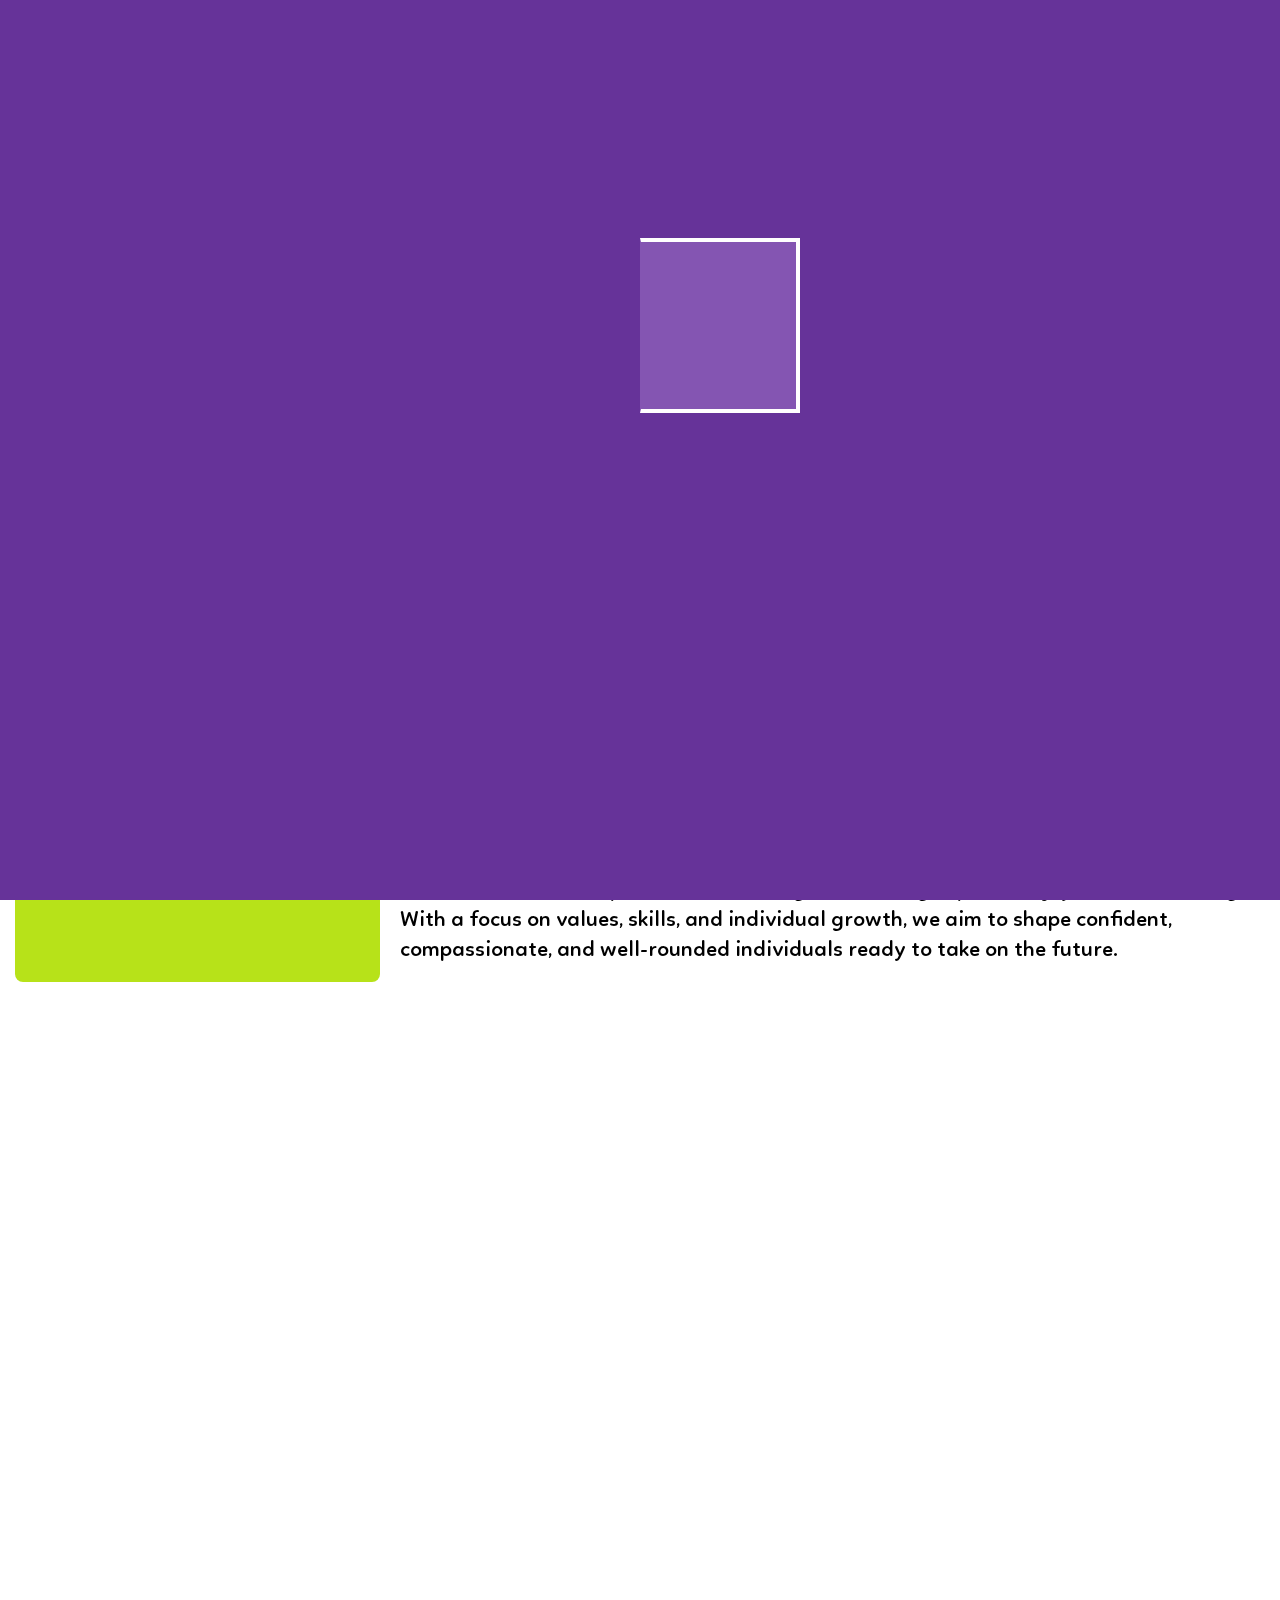
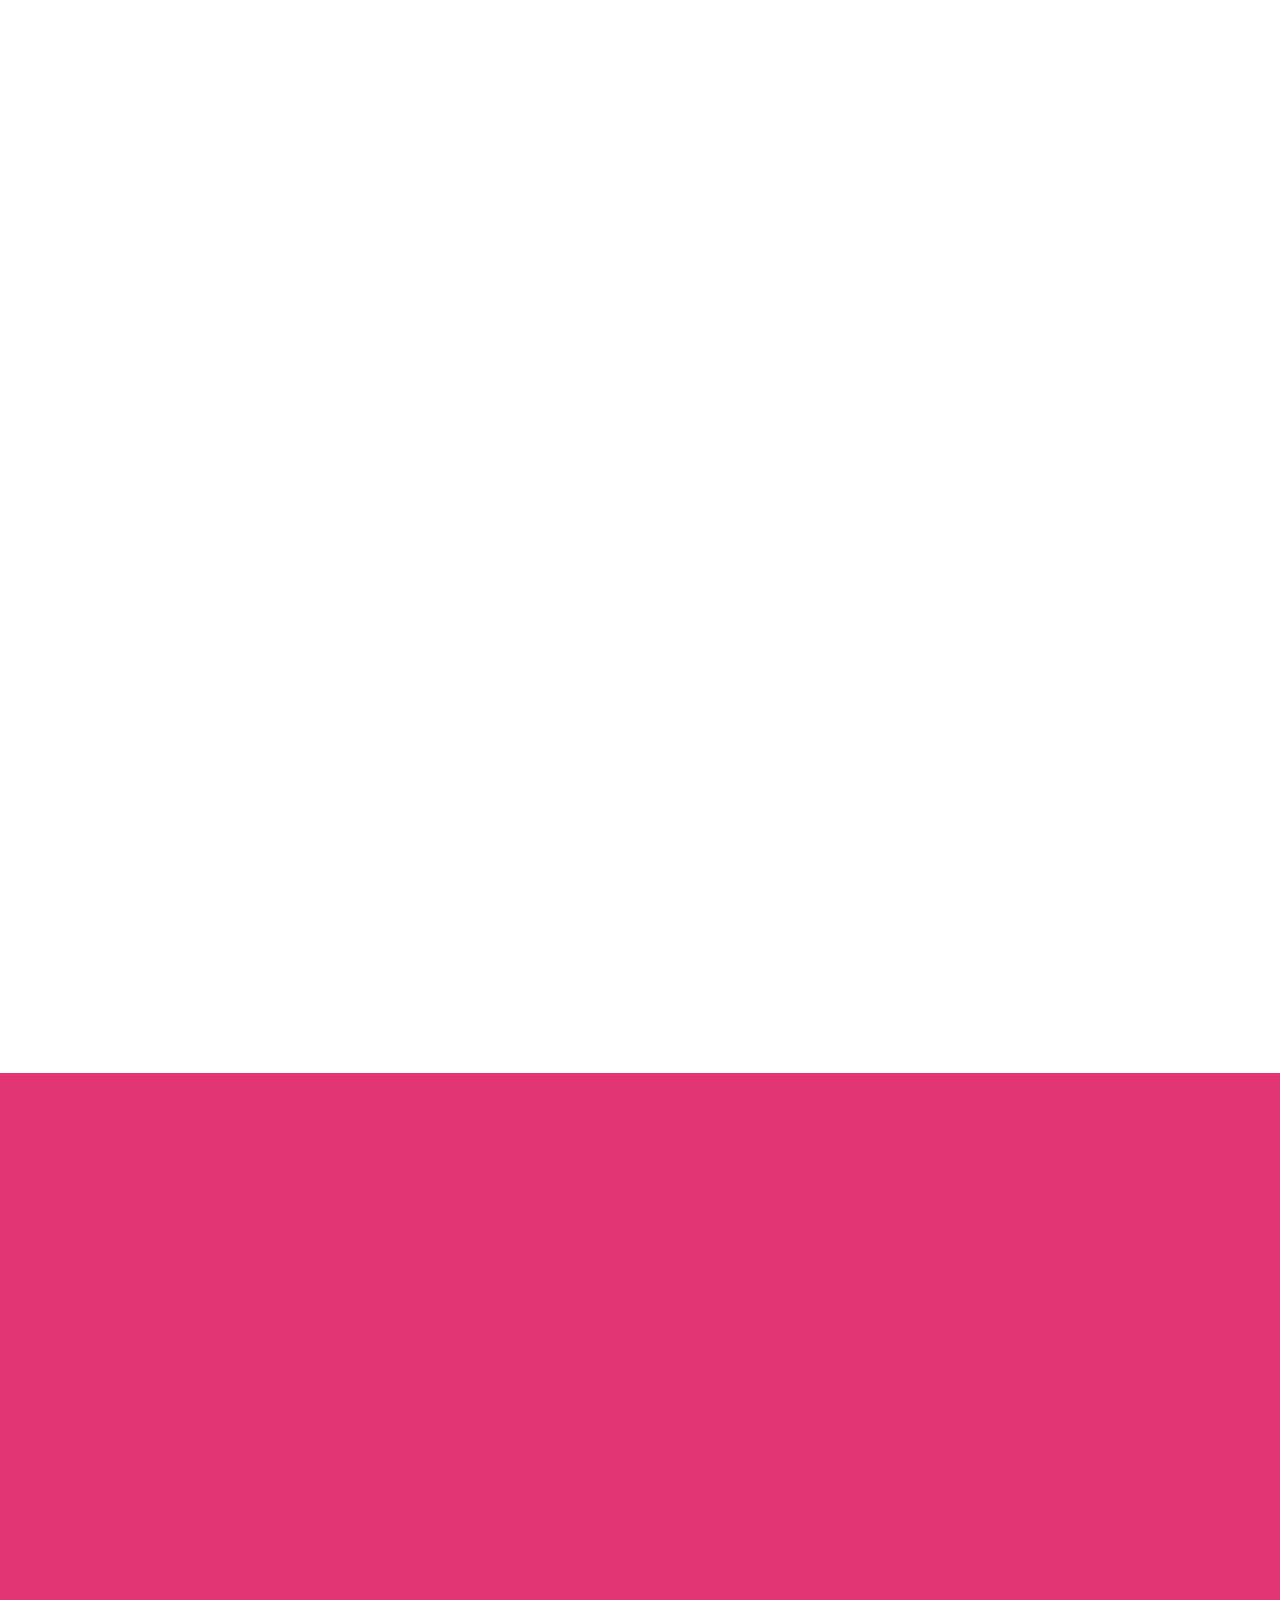
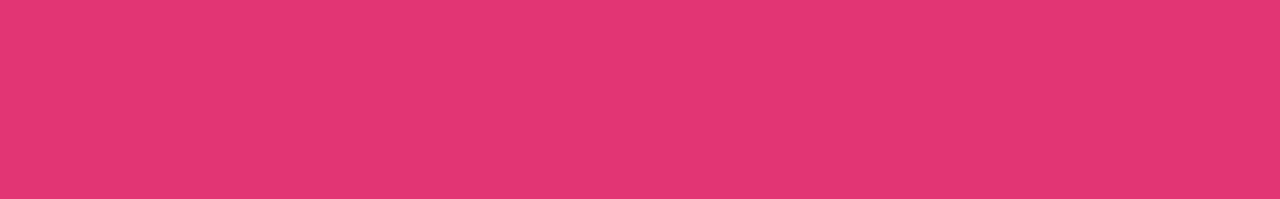
==== about.html @ 97e3a68d "Added boiler plate code" ====
<!DOCTYPE html>
<html>
<head>
<meta charset="utf-8">
	<meta name="viewport" content="width=device-width, initial-scale=1">
	<link rel="stylesheet" href="assets/css/style.css">
	<link rel="stylesheet" type="text/css" href="assets/font/vineta/stylesheet.css">
	<link rel="stylesheet" type="text/css" href="assets/font/Linotte/stylesheet.css">
	<link rel="stylesheet" type="text/css" href="assets/font/futura/stylesheet.css">
	<link rel="stylesheet" href="https://unpkg.com/flickity@2/dist/flickity.min.css">
	<link rel="stylesheet" href="https://cdnjs.cloudflare.com/ajax/libs/font-awesome/4.7.0/css/font-awesome.min.css">
	<link rel="stylesheet" href="https://cdnjs.cloudflare.com/ajax/libs/font-awesome/4.7.0/css/font-awesome.min.css">
	<link href="https://unpkg.com/aos@2.3.1/dist/aos.css" rel="stylesheet">
	 <!-- swiperjs -->
    <link rel="stylesheet" href="https://cdn.jsdelivr.net/npm/swiper@11/swiper-bundle.min.css"/>
	<script src="https://cdn.jsdelivr.net/npm/swiper@11/swiper-bundle.min.js"></script>
	<script src="https://unpkg.com/aos@2.3.1/dist/aos.js"></script>
	<script type="text/javascript" src="assets/jquery/jq.js"></script>
	<script src="https://ajax.googleapis.com/ajax/libs/jquery/3.7.1/jquery.min.js"></script>
	<script src="https://ajax.googleapis.com/ajax/libs/jquery/2.1.1/jquery.min.js"></script>
	<script src="https://unpkg.com/flickity@2/dist/flickity.pkgd.min.js"></script>
	<title>Pratham Pathshala</title>
</head>
<body>
<div class="pp_body">

<!-- Join Us popup Start -->
	<div class="pos_rel join_us">
		<div class="container">
			<div class="join_form">
			<div class="pos_rel ">
				<iframe class="scroll-pane " src="https://docs.google.com/forms/d/e/1FAIpQLSfsF7q64ZkWxZ1_RDtpTFlo7ZKvsRM0RZFhhLKUFkKsxSGKMQ/viewform?embedded=true" width="500px" height="739" frameborder="0" marginheight="0" marginwidth="0">Loading…</iframe>
				<button class="close-button_join" aria-label="Close notification">×</button>
			</div>
		</div>
		</div>
	</div>
	<!-- Join Us popup End -->
	<!-- popup Start -->
	<div class="pos_rel">
		<div class="container">
		    <div class="notification-bar">
		        <div class="notification-content ">
		            <div class="notification-message pos_rel">
		                <img src="assets/img/popup.jpg">
		                <button class="close-button" aria-label="Close notification">×</button>
		            </div>
		        </div>
		    </div>
		</div>
	</div>

	<!-- popup end -->

	<!-- Header Start -->

	<div class="header">
		<div class="container">
			<header class="site-header al_center">
				<div class="site-identity">
					<h1><a href="index.html" style="color: #cb051c;">Pratham Pathshala</a></h1>
				</div>  
				<nav class="site-navigation topnav d_flex al_center" id="myTopnav">
					<ul class="nav myLinks">
					  <li><a class="active" href="index.html">Home</a></li> 
					  <li><a href="about.html">About Us</a></li> 
					  <li><a href="activities.html">Activities</a></li> 
					  <li><a href="contact.html">Contact</a></li> 
					</ul>
					<!-- Button start-->
					<a class="btn-primary join_btn">Join Us</a>
					<!-- <a class="btn-secondary">This is a secondary CTA button</a> -->
					<!-- Button end -->
				</nav>
				<a class="icon">
	                <i class="fa fa-bars"></i>
	            </a> 
			</header>
		</div>
	</div>

	<!-- Header End -->

	<!-- fixed Social icon Start -->

	<div class="social_fix">
		<a href="https://www.facebook.com/p/Pratham-pathshala-100083258886603/"><img src="assets/img/facebook.png"></a>
		<a href="https://www.instagram.com/pratham_pathshala_2006?igsh=MTYybG0ydG44b3hkaw=="><img src="assets/img/instagram.png"></a>
		<!-- <img src="assets/img/youtube.png">
		<img src="assets/img/linkedin.png"> -->
	</div>



	<!-- fixed Social icon End -->

	<div class="bg_css p_100 bg_pattern about_pg" style="background-image: url(../PP/assets/img/about_bg.png);">
		<div class="container">
			<div class="text_center"><h2 class="text_center animated green d_i_block mb_head mb_center" data-aos="fade-up" data-aos-duration="1500">Nurturing Minds, Building Futures</h2></div>

			<!-- img slider Start -->
			<div  data-aos="zoom-in" data-aos-duration="1500">
				<!-- swiper start -->
				<div class="swiper-slide p_top_50" data-swiper-autoplay="1000"></div>
				<div class="swiper">
				  <!-- Additional required wrapper -->
				  <div class="swiper-wrapper">
				    <!-- Slides -->
				    <div class="swiper-slide " data-swiper-autoplay="2000"><img src="assets/img/about/a_1.jpg" alt="sfd"></div>
				    <div class="swiper-slide" data-swiper-autoplay="2000"><img src="assets/img/about/a_2.jpg" alt="sdf"></div>
				    <div class="swiper-slide" data-swiper-autoplay="2000"><img src="assets/img/about/a_3.jpg" alt="img"></div>
				    <div class="swiper-slide" data-swiper-autoplay="2000"><img src="assets/img/about/a_4.jpg" alt="img"></div>
				    <div class="swiper-slide " data-swiper-autoplay="2000"><img src="assets/img/about/a_5.jpg" alt="sfd"></div>
				    <div class="swiper-slide" data-swiper-autoplay="2000"><img src="assets/img/about/a_6.jpg" alt="sdf"></div>
				    <div class="swiper-slide" data-swiper-autoplay="2000"><img src="assets/img/about/a_7.jpg" alt="img"></div>
				    <div class="swiper-slide" data-swiper-autoplay="2000"><img src="assets/img/about/a_8.jpg" alt="img"></div>
				    <div class="swiper-slide " data-swiper-autoplay="2000"><img src="assets/img/about/a_9.jpg" alt="sfd"></div>
				    <div class="swiper-slide" data-swiper-autoplay="2000"><img src="assets/img/about/a_10.jpg" alt="sdf"></div>
				    <div class="swiper-slide" data-swiper-autoplay="2000"><img src="assets/img/about/a_11.jpg" alt="img"></div>
				    <div class="swiper-slide" data-swiper-autoplay="2000"><img src="assets/img/about/a_12.jpg" alt="img"></div>
				    <div class="swiper-slide " data-swiper-autoplay="2000"><img src="assets/img/about/a_13.jpg" alt="sfd"></div>
				    <div class="swiper-slide" data-swiper-autoplay="2000"><img src="assets/img/about/a_14.jpg" alt="sdf"></div>
				    <div class="swiper-slide" data-swiper-autoplay="2000"><img src="assets/img/about/a_15.jpg" alt="img"></div>
				  </div>
				</div>
			</div>

				<!-- img slider End -->

			<!-- quote box -->
				<div class="quote_box p_top_50">
					<div class="d_flex al_center space_bt mb_direc">
						<div class="w_30" data-aos="zoom-in" data-aos-duration="1500">
							<div class="card">
								<div class="card-name">Message from the Principal</div>
								<div class="quote">
								  <svg xmlns="http://www.w3.org/2000/svg" fill="none" viewBox="0 0 330 307" height="80" width="80">
								    <path fill="currentColor" d="M302.258 176.221C320.678 176.221 329.889 185.432 329.889 203.853V278.764C329.889 297.185 320.678 306.395 302.258 306.395H231.031C212.61 306.395 203.399 297.185 203.399 278.764V203.853C203.399 160.871 207.902 123.415 216.908 91.4858C226.323 59.1472 244.539 30.902 271.556 6.75027C280.562 -1.02739 288.135 -2.05076 294.275 3.68014L321.906 29.4692C328.047 35.2001 326.614 42.1591 317.608 50.3461C303.69 62.6266 292.228 80.4334 283.223 103.766C274.626 126.69 270.328 150.842 270.328 176.221H302.258ZM99.629 176.221C118.05 176.221 127.26 185.432 127.26 203.853V278.764C127.26 297.185 118.05 306.395 99.629 306.395H28.402C9.98126 306.395 0.770874 297.185 0.770874 278.764V203.853C0.770874 160.871 5.27373 123.415 14.2794 91.4858C23.6945 59.1472 41.9106 30.902 68.9277 6.75027C77.9335 -1.02739 85.5064 -2.05076 91.6467 3.68014L119.278 29.4692C125.418 35.2001 123.985 42.1591 114.98 50.3461C101.062 62.6266 89.6 80.4334 80.5942 103.766C71.9979 126.69 67.6997 150.842 67.6997 176.221H99.629Z"></path>
								  </svg>
								</div>
								<div class="body-text">Pratham Pathshala nurtures young minds to grow and thrive.</div>
								<div class="author">- Principal <br> <span>Pratham Pathshala</span>   <svg height="" width="18" viewBox="0 0 24 24" xmlns="http://www.w3.org/2000/svg"><path d="M0 0H24V24H0z" fill="none"></path><path d="M16.5 3C19.538 3 22 5.5 22 9c0 7-7.5 11-10 12.5C9.5 20 2 16 2 9c0-3.5 2.5-6 5.5-6C9.36 3 11 4 12 5c1-1 2.64-2 4.5-2z"></path></svg>
								</div>
							</div>
						</div>
						<div class="w_70 pos_rel" data-aos="zoom-in" data-aos-duration="1500">
							<p style="font-weight:600;">At Pratham Pathshala, we believe every child deserves a nurturing environment that inspires curiosity, fosters creativity, and builds a strong foundation for lifelong learning.</p>
							<p style="font-weight:600; margin-bottom: 0px;">Our carefully crafted curriculum, experienced educators, and state-of-the-art facilities ensure holistic development while making the learning experience joyful and enriching. With a focus on values, skills, and individual growth, we aim to shape confident, compassionate, and well-rounded individuals ready to take on the future.</p>
						</div>
					</div>
				</div>



				<!-- quote box end -->

				<!-- Philosophy Start -->

				<div class="philosophy p_50 mb_center" data-aos="fade-up" data-aos-duration="1500">
					<h3>Our Guiding Philosophy</h3>
					<div class="d_flex al_center" data-aos="fade-right" data-aos-duration="1820">
						<img class="waving-hand" src="assets/img/hand-print.png">
						<p><strong style="font-size:28px;">Freedom to Learn: </strong>We honor every child's individuality, allowing them to learn at their own pace through curiosity-driven exploration.</p>
					</div>
					<div class="d_flex al_center" data-aos="fade-right" data-aos-duration="1800">
						<img class="waving-hand" src="assets/img/hand-print.png">
						<p><strong style="font-size:28px;">Hands-On Experiences: </strong>Our activities focus on interactive and sensory-based learning to stimulate creativity, critical thinking, and problem-solving skills.</p>
					</div>
					<div class="d_flex al_center" data-aos="fade-right" data-aos-duration="1780">
						<img class="waving-hand" src="assets/img/hand-print.png">
						<p><strong style="font-size:28px;">Holistic Growth: </strong>We nurture emotional well-being, independence, and social adaptability, ensuring children grow with confidence and happiness.</p>
					</div>
					<div class="d_flex al_center" data-aos="fade-right" data-aos-duration="1760">
						<img class="waving-hand" src="assets/img/hand-print.png">
						<p><strong style="font-size:28px;">Screen-Free Learning: </strong>Our screen-free environment encourages active engagement, preventing digital dependency while creating meaningful connections.</p>
					</div>
					<div class="d_flex al_center" data-aos="fade-right" data-aos-duration="1740">
						<img class="waving-hand" src="assets/img/hand-print.png">
						<p><strong style="font-size:28px;">Connecting with Nature: </strong>Structured outdoor activities immerse children in nature, fostering a lifelong appreciation for the environment.</p>
					</div>
					<div class="d_flex al_center" data-aos="fade-right" data-aos-duration="1720">
						<img class="waving-hand" src="assets/img/hand-print.png">
						<p><strong style="font-size:28px;">Safe and Thoughtful Spaces: </strong>Our child-friendly infrastructure is designed for exploration, play, and hands-on learning in a secure, stimulating atmosphere.</p>
					</div>
					<div class="d_flex al_center" data-aos="fade-right" data-aos-duration="1700">
						<img class="waving-hand" src="assets/img/hand-print.png">
						<p><strong style="font-size:28px;">Montessori-Inspired Approach: </strong>We integrate principles of Montessori education, encouraging freedom, independence, and self-directed learning.</p>
					</div>
				</div>

				<!-- Philosophy End -->
				<div class="mb_center" data-aos="fade-up" data-aos-duration="2000">
					<h3>Igniting a Lifelong Passion for Learning</h3>
					<p>Pratham Pathshala provides the perfect blend of freedom, structure, and inspiration—empowering children to grow, thrive, and rediscover the joy of learning every day.</p>
				</div>



		</div>
	</div>

	<!-- 3 block Start -->

	<div class="three_box text_center p_50" style="background-image: url(../PP/assets/img/about_bg.png); " >
		<div class="container">
			<div class="d_flex space_bt 3_box">
				<div class="w_33 block pos_rel"  data-aos="zoom-in" data-aos-duration="1600">
					<div class="three_img"><img src="assets/img/vis_ion.png"> </div>
					<h2 style="color: #cb051c;">Vision</h2>
					<h3 style="color:#100997;">Empowering Young Minds to Thrive</h3>
					<p>Our vision is to create an inspiring environment where children grow with confidence, compassion, and curiosity, preparing them to embrace the joys of lifelong learning.</p>
				</div>
				<div class="w_33 block pos_rel"  data-aos="zoom-in" data-aos-duration="1600">
					<div class="three_img"><img src="assets/img/target.png"> </div>
					<h2 style="color: #cb051c;">Mission</h2>
					<h3 style="color:#100997;">Unlocking Potential, One Step at a Time</h3>
					<p>At Pratham Pathshala, we are dedicated to nurturing every child in a safe and inclusive environment. Our mission is to offer opportunities that spark creativity, build resilience, and foster holistic development, helping children realize their unique potential.</p>
				</div>
				<div class="w_33 block pos_rel" data-aos="zoom-in" data-aos-duration="1600">
					<div class="three_img"><img src="assets/img/philosophy.png"> </div>
					<h2 style="color: #cb051c;">Philosophy</h2>
					<h3 style="color:#100997;">Guiding Growth with Care and Purpose</h3>
					<p>We are committed to providing children with a nurturing environment enriched with love, respect, and moral values. Our approach blends tradition and innovation to support the healthy development of their body, mind, and spirit, laying the foundation for a bright future.</p>
				</div>
			</div>
		</div>
	</div>


	<!-- 3 block End -->

</div>



	<!-- footer Start -->

	<div class="footer p_100" style="background-color:#e13572; color: #fff; background-blend-mode: hard-light; background-image: url(../PP/assets/img/child_school.png);">
		<div class="container p_bottom_100">
			<div class="d_flex space_bt mb_direc mb_center">
				<div class="w_50 d_flex space_bt l_footer mb_direc mb_center" data-aos="zoom-in" data-aos-duration="1500">
					<div class="w_50">
					<h1><a href="index.html" style="color: #fff; margin-bottom: 40px; display: block; text-decoration: none;">Pratham Pathshala</a></h1>
					<p>Pratham Pathshala is committed to nurturing young minds in a safe, joyful, and stimulating environment. We provide a strong foundation for children aged 2–6 years, fostering creativity, confidence, and lifelong learning in every little learner!</p>
				</div>
				<div class="w_50" data-aos="zoom-in" data-aos-duration="1500">
					<h2>Activities</h2>
					<ul>
						<li ><a href="activities.html">Fairy Tale Day</a></li>
						<li ><a href="activities.html">Parent Orientation Activity </a></li>
						<li ><a href="activities.html">Pool Day </a></li>					
						<li ><a href="activities.html">Health Checkups </a></li>						
						<li ><a href="activities.html">Children's Day Fete</a></li>						
						<li ><a href="activities.html">Plantation Drive </a></li>						
						<li ><a href="activities.html">Certificate Distribution </a></li>
					</ul>
				</div>
				</div>
				<div class="w_50 r_footer" >
					<iframe data-aos="zoom-in" data-aos-duration="1500" src="https://www.google.com/maps/embed?pb=!1m18!1m12!1m3!1d3561.352676257362!2d80.9190327252202!3d26.796896826716402!2m3!1f0!2f0!3f0!3m2!1i1024!2i768!4f13.1!3m3!1m2!1s0x399bfc732c87f523%3A0x95009724869601f0!2sPratham%20pathshala%2C%20APlay%20School%2C%20Aashiana%20Colony!5e0!3m2!1sen!2sin!4v1734611042512!5m2!1sen!2sin" width="100%" height="380" style="border:0;" allowfullscreen="" loading="lazy" referrerpolicy="no-referrer-when-downgrade"></iframe>
				</div>				
			</div>		
		</div>
	</div>

	<!-- footer end -->
<!-- loader Start -->
<script type="text/javascript">
$('body').append('<div style="" id="loadingDiv"><div class="loader"><div class="loading"><div class="loader_n book"><figure class="page"></figure><figure class="page"></figure><figure class="page"></figure><h1>Reading</h1></div></div></div></div>');
$(window).on('load', function(){
  setTimeout(removeLoader, 2000); //wait for page load PLUS two seconds.
});
function removeLoader(){
    $( "#loadingDiv" ).fadeOut(500, function() {
      // fadeOut complete. Remove the loading div
      $( "#loadingDiv" ).remove(); //makes page more lightweight 
  });  
}
</script>
<!-- loader End -->
	
<!-- header toggle start-->
<script>
	$(".header .icon").click(function(){
  $(".header #myTopnav").toggleClass("d-block");
});
</script>
<!-- header toggle End -->
<script>
const swiper = new Swiper('.swiper', {
  // Optional parameters
  direction: 'horizontal',
  loop: true,
  slidesPerView: 'auto',

  // If we need pagination

  pagination: {
    el: '.swiper-pagination',
  },

  // Navigation arrows
  navigation: {
    nextEl: '.swiper-button-next',
    prevEl: '.swiper-button-prev',
  },

  // And if we need scrollbar
  scrollbar: {
    el: '.swiper-scrollbar',
  },

  breakpoints: {
        640: {
          slidesPerView: 1,
          spaceBetween: 20,
        },
        768: {
          slidesPerView: 2,
          spaceBetween: 40,
        },
        1024: {
          slidesPerView: 3,
          spaceBetween: 50,
        },
      },
});

var Swiper = new Swiper(".swiper",{
loop: true,
speed: 600,
slidesPerView: "auto" ,
freeMode: true,
autoplay:{
delay: 0,},
});
</script>
<script>
  AOS.init();
</script>
<script type="text/javascript">
	document.addEventListener('DOMContentLoaded', () => {
            const notificationBar = document.querySelector('.notification-bar');
            const closeButton = document.querySelector('.close-button');
            let isNotificationClosed = false;
            
            // Show notification after a short delay
            setTimeout(() => {
                if (!isNotificationClosed) {
                    notificationBar.classList.add('show');
                }
            }, 10);

            // Handle close button click
            closeButton.addEventListener('click', () => {
                notificationBar.classList.remove('show');
                isNotificationClosed = true;
            });
        });
</script>
<script type="text/javascript">
$('.close-button_join').click(function(){
  $('.join_us').hide();
});
$('.join_btn').click(function(){
  $('.join_us').show();
});
</script>
</body>
</html>
---- assets/css/style.css ----
*{
	box-sizing: border-box;
	margin: 0px;
	padding: 0px;
	font-family: 'Linotte';
}

.container{
	max-width: 1450px;
	padding: 0px 15px;
	margin: 0 auto;
	width: 100%;
}

h1{
    font-family: 'Vineta BT';
}
/*h2{
    font-family: 'Futura Now Headline';
}*/
p,a,li,h2{
    font-family: 'Linotte';
}

svg{
	display: block;
}
img{
    width: 100%;
}
html {
  scroll-behavior: smooth;
}
.wrap{
    flex-wrap: wrap;
}
.spacer{
    height: 50px;
}
.d_flex{
	display: flex;
}
.al_center{
	align-items: center;
}
.pos_rel{
	position: relative;
}
.js_center{
    justify-content: center;
}
.d_i_block{
    display: inline-block;
}
.col_reverse{
	flex-direction: column-reverse;
}
.row_reverse{
	flex-direction: row-reverse;
}
.blue_bg{
	background: #53C4DB;
}
.green_bg{
	background: #acc100;
}
.orange_bg{
	background: #fdfaf3;
}
.red_bg{
	background: #ff52021c;
}
.border_top{
    width: 100%;
    object-fit: contain;
    position: absolute;
    top: -50px;
}
.border_bottom{
    width: 100%;
    object-fit: contain;
    position: absolute;
    bottom: -50px;
    z-index: 1;
    left: 0px;
}
.space_bt{
    justify-content: space-between;
}
.w_70{
	width: calc(70% - 10px);
}
.w_60{
	width: 60%;
}
.w_50{
    width: calc(50% - 20px);
}
.w_40{
	width: 40%;
}
.w_30{
	width: calc(30% - 10px);
}
.w_33{
    width: calc(33.33% - 30px);
}
.index{
    z-index: 1;
}
.bg_css{
    background-size: cover;
    background-repeat: no-repeat;
}
a{
    text-decoration: none;
}
h2{
	font-size: 50px;
    margin: 30px 0px !important;
    margin-top: 0px !important;
}
h3{
	font-size: 30px;
    margin-bottom: 30px;
}
p{
    font-size: 22px;
    margin-bottom: 20px;
    line-height: 30px;
}
li{
    font-size: 22px;
    margin-bottom: 0px;
    margin: 0px;
    padding-left: 20px;
}
ul{
    list-style-type: disclosure-closed;
    padding-left: 20px;
}
.p_top_70{
	padding-top: 70px;
}
.p_top_50{
	padding-top: 50px;
}
.p_bottom_50{
	padding-bottom: 50px;
}
.p_bottom_100{
	padding-bottom: 100px;
}
.p_top_100{
	padding-top: 100px;
}
.p_50{
	padding: 50px 0px;
}
.p_100{
    padding: 100px 0px;
}
.p_r_15{
	padding-right: 15px;
}
.p_l_15{
	padding-left: 15px;
}
.text_center{
	text-align: center;
}

/* ----------------------------------------------------------- */

.jump img{
    max-width: 300px;
    width: 100%;
}

/* Jump Animation Start */

.jump{
    -webkit-animation: bounce .4s ease infinite alternate;
}

@-webkit-keyframes bounce {
  0% {
      text-shadow:
                  0 5px 0 #ccc,
                  0 2px 3px rgba(0, 0, 0, 1);  
  }
  100% {
    transform:translateY(-20px);
    text-shadow:  0 50px 0 #black,
                  0 0px 20px rgba(0, 0, 0, .8);
  }
}
/* Jump Animation End */

/* ----------------------------------------------------------- */ 

/* fun friday Start */

.fun_friday{
    background-repeat: no-repeat;
    background-size: cover;
    background-position: center;
    color: #fff;
}

/* fun friday end */

/* ----------------------------------------------------------- */ 

/* activities start */
.act_box .carousel-cell {
  width: 19%;
  margin-right: 15px;
  display: flex;
}
.act_box .flickity-viewport{
    height: 670px !important ;
}
.activities{
    color: #fff;
}
.act_box{
    width: 100%;
    align-items: stretch;
}
.act_block{
    background: #fff;
    border-radius: 20px;
}
.act_block img{
    border-radius: 20px 20px 0px 0px;
}
.act_block .box{
    padding: 15px;
}
.act_block p{
    line-height: 28px;
    font-size: 20px;
}
.act_block h4{
    font-size: 20px;
    letter-spacing: 1px;
    margin: 0px 0 15px !important;
    color: #000;
}
/* activities end */

/* ----------------------------------------------------------- */ 

/* testimonial Start */

.testimonial h5{
    font-size: 22px;
}
.testimonial .flickity-viewport {
    height: 150px !important;
}
.test_box{
    max-width: 650px;
    margin: 0 auto;
    width: 100%;
    padding: 20px 20px;
}
.testimonial .flickity-button{
    background: hsl(40.19deg 98.12% 58.24%);
    color: #fff;
}
.testimonial .flickity-button:hover{
    background: hsl(40.19deg 98.12% 58.24%);
    color: #fff;
}

/* testimonial End */

/* ----------------------------------------------------------- */ 

/* footer Start */

.circle_img img{
    width: 100%;
}

.footer{
    background-size: cover;
    background-repeat: no-repeat;
    background-position: center;
}
.foot_box{
    width: calc(25% - 20px);
}
.footer h1, .footer h2{
    font-size: 30px;
}
.footer li a{
    margin-bottom: 20px;
    text-decoration: none;
    color: #fff;
    display: block;
    font-weight: 600;
    transition: transform .5s;
}
.footer i{
    font-size: 20px;
    margin-right: 10px;
}
.base{
    align-items: baseline;
}
.footer li:hover{
    transform: translate(15px, 0px);
}

/* footer End */

/* ----------------------------------------------------------- */ 

/* Header start  */

.header{
    border-bottom: 1px solid #ccc;
}

.site-header a {
  text-decoration: none;
  color: #cb051c;
  font-weight: 600;
}
.site-header { 
  display: flex;
  justify-content: space-between;
  margin:20px 0px;
}

.site-identity h1 a{
  font-size: 32px;
  display: block;
}


.site-navigation ul, 
.site-navigation li {
  margin: 0; 
  padding: 0;
  text-transform: uppercase;
}

.site-navigation li {
  display: inline-block;
  margin-right: 30px;
}

.icon{
    display: none;
}

/* Header end  */


/* ----------------------------------------------------------- */

/* Principal Start */

.principal {
	color:#fff;
}

/* Principal End */

/* ----------------------------------------------------------- */

/* Button start  */

.btn-primary {
    background: #b7e219;
    border: 1px solid #b7e219 !important;
    font-size: 22px;
    color: #fff !important;
    padding:10px 15px;
    text-transform: uppercase;
    cursor: pointer;
    transition: background .2s;     
}

.btn-primary:hover {
   background: #06592f;
   border: 1px solid #06592f !important;
   text-decoration: none;
   color: #fff !important;  
}

.btn-secondary {
    background-color: #cb051c;
    border:1px solid #cb051c !important;
    font-size: 22px !important;
    color: #fff !important;
    cursor: pointer;
    padding:10px 15px;
    transition: .2s;
    text-transform: uppercase;
    display: inline-block;
    width: 100%;
    text-align: center;
}

.btn-secondary:hover {
    background-color: #100997;
    border-color: #100997 !important;
    text-shadow: none;
    box-shadow: none;
  }

/* Button end  */

/* ----------------------------------------------------------- */

/* card slider section Start  */
/*
.card_slider:before{
    position: absolute;
    content: '';
    background: #fdb82c;
    width: 100px;
    height: 100px;
    border-radius: 50%;
    left: 0;
    top: -150px
}

.card_slider:after{
    position: absolute;
    content: '';
    background: #fdb82c;
    width: 50px;
    height: 50px;
    border-radius: 50%;
    left: 185px;
    top: -250px;
}*/
.bg_pattern{
    background-size: cover;
    background-repeat: no-repeat;
    background-position: bottom;
}
/* card slider section End  */

/* ----------------------------------------------------------- */

/* Banner start  */

/* Slider start  */

.carousel-cell {
  width: 100%;
  counter-increment: gallery-cell;
  background-size: 100% 100%;
  background-repeat: no-repeat;
  height: 100%;
}
.carousel-cell img{
	display: block;
    width: 100%;
    object-fit: cover;
}
.flickity-viewport{
    height: 665px !important;
}
.banner_overlay{
    position: absolute;
    top: 50%;
    right: 0px;
    transform: translate(0px , -50%);
}
/* Card Slider Start */

.card_slider .carousel-cell img{
	object-fit: contain;
	border-radius: 25px;
	box-shadow: 2px 2px 2px 2px #000;
}
.card_slider .carousel-cell {
  width: 70%;
  counter-increment: carousel-cell;
  margin-right: 15px;
  border-radius: 15px;
}
.card .right_block:after{
	position: absolute;
    content: '';
    top: 25px;
    background-image: url(../img/spiral.png);
    width: 188px;
    height: 192px;
    top: -340px;
    right: 0;
    background-repeat: no-repeat;
}
.why img{
	width: 100%;
}
/* Card Slider End */


html { overflow-y: scroll; }

/* Slider End  */

.overlay_b_t{
    height: 100%;
}

.banner_text h1{
    font-size: 60px;
}
.vertical_text{
    writing-mode: vertical-lr;
    transform: rotate(180deg);
    position: absolute;
    right: 0;
    height: 100%;
    margin: 0px;
    top: 0;
    font-size: 22px !important;
}
.giraffe img{
    max-width: 120px;
    width: 100%;
}
.head{
    margin-right: 180px;
}
.bann_i i{
    font-size: 22px !important;
    color: #cb051c;
    margin-top: 20px;
    margin-right: 10px;
}
.bann_i span{
    font-size: 22px;
}
.rev_banner .vertical_text {
    left: 0;
    right: unset;
}
.rev_banner .head {
    margin-left: 120px;
    margin-right: 0px;
}
.rev_banner .horizontal_text{
    margin-left: 120px;
}
/* Banner end  */


/* ----------------------------------------------------------- */

/* why start  */

.why img{
    width: 100%;
}

/* why end  */

/* ----------------------------------------------------------- */

/* swingimage Start */

.swing {
    animation: swing ease-in-out 1s infinite alternate;
    transform-origin: center -20px;
    float:left;
    position: absolute;
    left: 0px;
    top: 0;
}
.swing img {
    display: block;
    max-width: 240px;
    width: 100%;
}
.swing:after{
    content: '';
    position: absolute;    
    top: -10px; left: 50%;
    z-index: 0;
    transform: rotate(45deg);
}
/* nail */
.swing:before{
    content: '';
    position: absolute;
    width: 5px; height: 5px;
    top: -14px;left: 54%;
    z-index: 5;
}
 
@keyframes swing {
    0% { transform: rotate(3deg); }
    100% { transform: rotate(-3deg); }
}
/* swingimage End */

/* ----------------------------------------------------------- */

/* wave start */

.wave{
    height: 100%;
}

/* wave end */

/* ----------------------------------------------------------- */

/* Methodology Start */

.methodology h2{
	z-index: 1;
}
.methodology-section {
    display: flex;
    justify-content: space-between;
    align-items: center;
    align-items: stretch;
    flex-wrap: wrap;
}
.alpha_card{
    width: 48px;
}
.methodology-thumbnail:first-child .alphabet {
    background: #fff;
    border: 3px solid #fff;
    color: #ff5202;
}
.methodology-thumbnail:first-child{
	background:#ff5202;
}
.methodology-thumbnail:nth-child(2) .alphabet {
    background: #fff;
    border: 3px solid #fff;
    color: #3d94bc;
}
.methodology-thumbnail:nth-child(2){
	background: #3d94bc;
}
.methodology-thumbnail:nth-child(3) .alphabet {
    background: #fff;
    border: 3px solid #fff;
    color: #ffb740;
}
.methodology-thumbnail:nth-child(3){
	background: #ffb740;
}
.methodology-thumbnail:nth-child(4) .alphabet {
    background: #fff;
    border: 3px solid #fff;
    color: #b5b500;
}
.methodology-thumbnail:nth-child(4){
	background: #b5b500;
}
.methodology-thumbnail:nth-child(5) .alphabet {
    background: #fff;
    border: 3px solid #fff;
    color: #28cef0;
}
.methodology-thumbnail:nth-child(5){
	background: #28cef0;
}
.methodology-thumbnail:nth-child(6) .alphabet {
    background: #fff;
    border: 3px solid #fff;
    color: #e54c81;
}
.methodology-thumbnail:nth-child(6){
	background: #e54c81;
}
.methodology-thumbnail:nth-child(7) .alphabet {
    background: #fff;
    border: 3px solid #fff;
    color: #bb84c4;
}
.methodology-thumbnail:nth-child(7){
	background: #bb84c4;
}
.methodology-thumbnail.zoom:hover .alphabet{
    top: -33.05px;
    padding-bottom: 7px;
}

.alphabet {
    content: 'P';
    position: absolute;
    background: #fff;
    color: #ff5202;
    width: 48px;
    height: 48px;
    display: flex;
    justify-content: end;
    align-items: end;
    left: -15px;
    top: -33px;
    padding-right: 5px;
    border-radius: 0px 0px 20px 0px;
    font-size: 35px;
    letter-spacing: 1px;
    font-weight: 600;
    box-shadow: 2px 8px 12px #0000002e;

/*    position: absolute;
    top: -22px;
    left: 0;*/
}

/* Pathshala Start */

.methodology-thumbnails:first-child .alphabets {
    background: #fff;
    border: 3px solid #cb051c;
    color: #cb051c;
    margin-right: 5px;
}
.methodology-thumbnails:nth-child(2) .alphabets {
    background: #fff;
    border: 3px solid #3d94bc;
    color: #3d94bc;
    margin-right: 5px;
}
.methodology-thumbnails:nth-child(3) .alphabets {
    background: #fff;
    border: 3px solid #ffb740;
    color: #ffb740;
    margin-right: 5px;
}
.methodology-thumbnails:nth-child(4) .alphabets {
    background: #fff;
    border: 3px solid #b5b500;
    color: #b5b500;
    margin-right: 5px;
}
.methodology-thumbnails:nth-child(5) .alphabets {
    background: #fff;
    border: 3px solid #a4e0ec;
    color: #a4e0ec;
    margin-right: 5px;
}
.methodology-thumbnails:nth-child(6) .alphabets {
    background: #fff;
    border: 3px solid #e54c81;
    color: #e54c81;
    margin-right: 5px;
}
.methodology-thumbnails:nth-child(7) .alphabets {
    background: #fff;
    border: 3px solid #7b3186;
    color: #7b3186;
    margin-right: 5px;
}
.methodology-thumbnails:nth-child(8) .alphabets {
    background: #fff;
    border: 3px solid #ff5202;
    color: #ff5202;
    margin-right: 5px;
}
.methodology-thumbnails:nth-child(9) .alphabets {
    background: #fff;
    border: 3px solid #06592f;
    color: #06592f;
}

.alphabets {
    width: 120PX;
    height: 120PX;
    padding: 10px;
    border-radius: 50%;
    font-size: 90px;
    font-weight: 600;
    display: flex;
    align-items: center;
    justify-content: center;
}

/* Pathshala End */

.ytp-watermark.yt-uix-sessionlink{
	display: none !important;
}
.methodology-thumbnail {
    width:calc(14.28% - 10px);
    padding: 15px;
    min-height: 230px;
    box-shadow: 2px 8px 12px #0000002e;
    color: #fff;
    border-radius: 0 30px 30px;
    margin-top: 30px;
    position: relative;
}
.methodology-thumbnail:last-child{
	margin-right: 0px;
}
.methodology-thumbnail h4, .methodology-thumbnail h5 {
    font-size: 20px;
    letter-spacing: 1px;
    margin: 0px 0 15px 5px !important;
    color: #000;
}
.methodology-thumbnail p {
    margin: 0;
    line-height: 20px;
    line-height: 28px;
    font-size: 20px;
}
.card_heading{
    align-items: baseline;
    text-align: left;
}
.overlay:after{
	content: '';
    position: absolute;
    width: 100%;
    height: 100%;
    background: #00000000;
    left: 0px;
    top: 0px;

}
.faded{
    font-size: 120px;
    position: absolute;
    bottom: -237px;
    left: 50%;
    transform: translate(-50%, 0);
    text-shadow: 2px 2px #ffffff;
}

/* Methodology end */

/* Zoom Start */

.zoom {
  transition: transform .2s;
}

.zoom:hover {
  -ms-transform: scale(1.2); /* IE 9 */
  -webkit-transform: scale(1.2); /* Safari 3-8 */
  transform: scale(1.2); 
  z-index: 1;
}

.zoom_in{
    transition: transform .5s;
}
.zoom_in:hover {
  -ms-transform: scale(0.9); /* IE 9 */
  -webkit-transform: scale(0.9); /* Safari 3-8 */
  transform: scale(0.9); 
}

/* Zoom End */

/* ----------------------------------------------------------- */

/* Left_right_block start */
.Left_right_block li{
    margin-bottom: 20px;
}

.Our_vision{
	color: #fff;
}
.Our_vision img{
	position: absolute;
    width: 270px;
    right: 0px;
}
.vision_vedio:after{
    position: absolute;
    content: '';
    background: #fff;
    width: 80px;
    height: 80px;
    border-radius: 50%;
    bottom: -50px;
    left: 0px;
    z-index: 1;
}
/* Left_right_block End */

/* heading animation Start */

.animated {
  position: relative;
  text-align: left;
  text-transform: uppercase;
  margin: 3rem auto;
  z-index: 1;
}

.animated:after {
  content: "";
  position: absolute;
  top: 0;
  left: 0;
  width: 50%;
  height: 100%;
  background: #f17aaf;
  z-index: -1;
  animation: moving 1s infinite ease-in-out alternate;
}
.animated.red{
    text-align: center !important;
    margin: 0 auto !important;
    margin-bottom: 30px !important;
    margin-top: 30px !important;
}
.green:after{
	background:#b7e219;
}
.yellow:after{
    background: #fdb82c;
}
.white:after{
    background: #fff;
}
.light_red:after{
	background: #cb051c;
}
.purple:after{
    background: #bb84c4;
}
.blue:after{
    background: #3d94bc8c;
}
.orange:after{
	background: #ffa415;
}
.red:after{
	background: #ff5202 ;
}

@keyframes moving{
0%{
	transform: translateX(1rem) translateY(-1rem);
} 
100%{
	transform: translateX(-1rem) translateY(1rem);
}
}
/* heading animation End */

/* ----------------------------------------------------------- */

/* Activities Page Start */

.page_banner{
    height: 400px;
    background-repeat: no-repeat;
    background-position: bottom;
    background-size: cover;
    background-attachment: fixed;
    display: flex;
    justify-content: center;
    align-items: center;
}
.page_banner:after{
    content: '';
    position: absolute;
    width: 100%;
    height: 100%;
    top: 0px;
    background: #00000052;

}
.page_banner h2{
    font-size: 80px;
    z-index: 1;
}
.page_banner img{
    max-width: 270px;
    position: absolute;
    bottom: -180px;
    right: 0;
    z-index: 1;
}
.page_banner.about img {
    max-width: 375px;
    position: absolute;
    bottom: -145px;
    left: 0;
    z-index: 1;
}
.page_banner.contact img {
    max-width: 400px;
    position: absolute;
    bottom: -150px;
    right: 0;
    z-index: 1;
}
.act_box{
    width: 100%;
}
.act_box .w_60{
    width: calc(60% - 20px);
} 
.act_box .w_40{
    width: calc(40% - 20px);
}
.act_box li{
    margin-bottom: 20px;
}
.act_list {
    border: 1px solid #e54c81;
    padding: 40px;
    box-shadow: 0 3px 14px #838080;
    background: #fff;
}
.act_box img{
    box-shadow: 0 3px 14px #838080;
}
.act_list h2{
    color: #e54c81;
}
.act_list li{
    color: #b5b500;
    transition: transform .5s;
}
.act_list li a{
    transition: transform .5s;
}
.act_list li:hover{
    transform: translate(15px, 0px);
    color: #e54c81;
}
.act_list li:hover a{
    transform: translate(15px, 0px);
    color: #e54c81;
}
.extra{
    height: 100%;
}
/* Activities Page End */

/* curriculum  Start */

.curriculum li{
    margin-bottom: 20px;
}

/* curriculum  End */

/* img_text_box Start */

.img_text_box .w_60{
    width: calc(60% - 20px);
}
.img_text_box .w_40{
    width: calc(40% - 20px);
}
.img_text_box{
    margin-bottom:50px;
}
.img_text_box img{
    margin:0px !important;
    object-fit: cover !important;
    border-radius: 50px 0px 0px 50px;
    max-height: 500px;
    object-position: top;
}
.img_text_box img:hover{
    -webkit-transform: scale(1.05);
    transform: scale(1.05);
    transition: transform .2s;
}
.img_text_box{
    padding: 30px;
    border-radius: 50px;
}
.i_t_rev img{
    border-radius: 0px 50px 50px 0px;
}
.act_box a{
    text-decoration: none;
    color: #b5b500;
}
/* img_text_box End */

/* 3_box Start */

.three_box .block{
    background: #ffff;
    padding: 70px 30px 30px 30px;
    position: relative;
    transition: .5s;
    -webkit-transition: .5s;
    margin-bottom: 30px;
    box-shadow: 0 3px 14px #838080;
    border-radius: 5%;
}
.three_img{
    width: 100px;
    box-shadow: 0 3px 14px #838080;
    border-radius: 50%;
    padding: 10px;
    position: absolute;
    top: -50px;
    left: 50%;
    transform: translate(-50px, 0px);
    background: #fff;
}
/* 3_box End */

/* social_fix Start */

.social_fix img{
    width: 40px;
    height: 40px;
    margin-bottom: 5px;
    background: #fff;
    padding: 5px;
    box-shadow: 0 3px 14px #838080;
    transition: transform .5s;
}
.social_fix img:hover{
    transform: translate(15px, 0px);
    border-radius: 100%;
}
.social_fix{
    position: fixed;
    top: 200px;
    z-index: 999;
    display: flex;
    flex-direction: column;
    cursor: pointer;
}
/* social_fix End */

/* Swiper Slider Start */

.swiper-slide{
    margin-right: 10px !important;
    width: 33.33% !important;
}
.banner .swiper-slide{
    margin-right: 0px !important;
    width: 100% !important;
    background-size: cover;
    background-position: center;
    height: 100% !important;
}
.testimonial .swiper-slide{
    box-shadow: 2px 8px 12px #0000002e;
    border: 1px solid #c5c5c5;
    border-radius: 10px;
    width: 32% !important;
    margin-right: 10px !important;
    background: #fff;
}
.testimonial .swiper-wrapper {
    align-items: stretch !important;
    margin-bottom: 20px !important;
}
/* Swiper Slider End */

/* quote box start */

.quote_box .card {
  width: 100%;
  height: 264px;
  background: rgb(183, 226, 25);
  font-family: inherit;
  position: relative;
  border-radius: 8px;
}

.quote {
  color: rgb(223, 248, 134);
  padding-left: 30px;
  position: relative;
}

.card-name {
  text-transform: uppercase;
  font-weight: 700;
  color: rgb(127, 155, 29);
  padding: 35px;
  line-height: 23px;
}

.body-text {
  font-size: 20px;
  font-weight: 900;
  padding: 60px 40px 0;
  color: #465512;
  position: absolute;
  top: 40px;
  left: 1px;
  line-height: 23px;
}

.author {
  margin-top: 5px;
  opacity: 0;
  transition: 0.5s;
}

.quote_box .card:hover .author {
  opacity: 1;
}

.pic {
  width: 50px;
  height: 50px;
  background-color: rgb(158, 196, 21);
  border-radius: 50%;
}

.author-container {
  display: flex;
  align-items: center;
}

.author {
  font-weight: 700;
  color: rgb(127, 155, 29);
  padding-left: 30px;
}

.quote_box .card .author svg {
  display: inline;
  font-size: 12px;
  color: rgba(128, 155, 29, 0.452);
}

/* quote box end */

/* philosophy Start */

.philosophy img, .cur img{
    width: 30px;
    margin-right: 10px;
}
.philosophy p,.cur p{
    margin-bottom: 0px;
}
.philosophy div,.cur div{
    margin-bottom: 20px;
}

/* philosophy End */

/* waving hand */

.waving-hand {
  animation-name: wave-animation;
  animation-duration: 2.5s;
  animation-iteration-count: infinite;
  transform-origin: 70% 70%;
  display: inline-block;
}

@keyframes wave-animation {
  0% { transform: rotate( 0.0deg) }
  15% { transform: rotate(14.0deg) }  /* The following five values can be played with to make the waving more or less extreme */
  30% { transform: rotate(-8.0deg) }
  40% { transform: rotate(14.0deg) }
  50% { transform: rotate(-4.0deg) }
  60% { transform: rotate(10.0deg) }
  70% { transform: rotate( 0.0deg) }  /* Reset for the last half to pause */
 100% { transform: rotate( 0.0deg) }
}

/* waving hand end */
 
/* card Animation Start */
.act__block .w_33 {
    width: calc(33.33% - 15px);
}
.act_card.card {
  cursor: pointer;
}

.content {
  text-align: center;
  position: relative;
  transition: all 1s;
  background-color: rgb(127, 204, 240);
  padding: 200px 0px;
  transform-style: preserve-3d;
  background-size: cover;
  background-repeat: no-repeat;
  margin-bottom: 20px;
}

.act_card.card:hover .content {
  transform: rotateY(0.5turn);
}

.front,
.back {
    position: absolute;
    top: 0;
    left: 0;
    bottom: 0;
    right: 0;
    padding: 2em;
    transform-style: preserve-3d;
    backface-visibility: hidden;
    background: #0000004a;
    display: flex;
    align-items: center;
    justify-content: center;
}

.title {
    transform: translateZ(5rem);
    font-size: 2rem;
    display: flex;
    align-items: center;
    justify-content: center;
    margin: 0px;
    height: 100%;
    z-index: 1;
    color: #fff;
    text-transform: uppercase;
    letter-spacing: 1px;
    -webkit-text-fill-color: #fff;
    -webkit-text-stroke-width: 1px;
    text-shadow: 3px 3px 0 #e54c81, -1px -1px 0 #e54c81, 1px -1px 0 #e54c81, -1px 1px 0 #e54c81, 1px 1px 0 #e54c81;
}

.subtitle {
  transform: translateZ(2rem);
}

.back {
  transform: rotateY(0.5turn);
}

.description {
  transform: translateZ(3rem);
}

/* Card animation End */

/* Contact Start */

.contact_us iframe{
    box-shadow: 0 3px 14px #838080;
    background: #fff;
    padding: 0px 0px;
    border-radius: 20px;
    width: 100%;
}
.fixed_contact img{
    width: 30px;
    margin-right: 10px;
}
.fixed_contact p{
    margin-bottom: 0px;
}
.fixed_contact div{
    margin-bottom:20px;
}
.fixed_contact{
    color: #fff;
    background: #e54c81;
    padding: 50px 20px;
    margin: 50px 0px;
    box-shadow: 0 3px 14px #e54c81;
   /* position: sticky;
    top: 50px;*/
}
.fix{
    position: sticky;
    top: 50px;
}
/* Contact End */

/* home_activities slider start */

.project-info {
  padding: 100px 40px;
  display: flex;
  flex-direction: column;
  gap: 20px;
  position: relative;
  top: 50px;
}

.project-title {
  font-weight: 500;
  font-size: 22px;
  overflow: hidden;
  text-overflow: ellipsis;
  white-space: nowrap;
  color: black;
}

.lighter {
  font-size: 16px;
}

.flex {
  display: flex;
  justify-content: space-between;
  align-items: center;
}

.tag {
  font-weight: lighter;
  color: grey;
}

/*DELETE THIS TWO LINE*/
.delete {
  background-color: #b2b2fd;
}

.Activ_card-img div {
  width: 90%;
}
/*IF USING IMAGES*/

.Activ_card {
  background-color: white;
  color: black;
  max-width: 300px;
  width: 100%;
  max-height: 430px;
  border-radius: 8px;
}

.Activ_card-img {
  position: relative;
  top: -20px;
  height: 100px;
  display: flex;
  justify-content: center;
}

/* Change the .card-img div to .card-img img to use img*/
.Activ_card-img a,
.Activ_card-img div {
  height: 250px;
  width: 90%;
  /* Change this width here to change the width of the color/image */
  object-fit: cover;
  border-radius: 8px;
}

.card-imgs {
  transition: all 0.5s;
  background-size: cover;
}
.activities .swiper-slide{
    width:22% !important;
    margin-right: 10px !important;
}
.activities .swiper-wrapper{
    align-items: stretch !important;
}
.act_box .swiper{
    padding: 50px 0;
}

/* home_activities slider End */

/* card_slider start */
.card_slider .swiper-slide{
    width:50% !important;
    margin-right: 10px !important;
}
/* card_slider End */

/* l_r_animate Start */

.l_r_animate {
  width: 340px;
  position: relative;
  animation: myfirst 3s  infinite;;
  animation-direction: alternate-reverse;
  position: absolute;
  top: -80px;
  left: 0;
}
@keyframes myfirst {
    0% {
    left: 0;
  }
  50% {
    left: 40px;
  }
  100% {
    left: 0;
  }
}

.pencil {
  width: 200px;
  position: relative;
  animation: pencils 2s  infinite;;
  animation-direction: alternate-reverse;
  position: absolute;
  top: -40px;
  right: 0;
}
@keyframes pencils {
    0% {
    right: 40px;
  }
  50% {
    right: 0px;
  }
  100% {
    right: 40px;
  }
}
/* l_r_animate End */

/* fly animation Start */

@-webkit-keyframes fly {
  0% {
    top: -12%;
    left: 0%;
  }
  50% {
    top: -12%;
    left: 50%;
  }
  100% {
    top: -12%;
    left: 100%;
  }
}

@keyframes fly {
  0% {
    top: -12%;
    right: 0%;
  }
  50% {
    top: -12%;
    right: 50%;
  }
  100% {
    top: -12%;
    right: 100%;
  }
}

.flying {
    width: 300px;
    position: absolute;
    -webkit-animation: fly 10s linear 0s infinite;
    -moz-animation: fly 10s linear 0s infinite;
    -0-animation: fly 10s linear 0s infinite;
    animation: fly 10s linear 0s infinite;
}



/* fly animation end */

/* kite animation start */


.kite {
    position: absolute;
    width: 150px; 
    height: 150px;
    top: 0;
    right: 0;
    animation: flying 5s ease-in-out infinite;
    
}


@keyframes flying {
    0% , 100% {
        top: 20%;
        left: 0%;
    }
    25% {
        top: 0%;
        left: 5%;
    }
    50% {
        top: 15%;
        left: 20%;
    }
    75% {
        top: 10%;
        left: 5%;
    }
}
/* kite animation end */

/* popup start */

.notification-bar {
    position: fixed;
    top: -100vh;
    left: 0;
    right: 0;
    background:#00000080;
    text-align: center;
    transition: transform 1s fade-out;
    z-index: 1000;
    display: flex;
    justify-content: center;
    align-items: center;
}

.notification-bar.show {
    transform: translateY(100vh);
}

.notification-content {
    height: 100vh;
}
.notification-content img{
    max-width: 330px;
    width: 100%;
    margin-top: 100px;
}
.close-button {
    background: #000;
    border: none;
    color: white;
    cursor: pointer;
    padding: 5px 10px;
    font-size: 30px;
    line-height: 1;
    opacity: 0.8;
    transition: opacity 0.2s ease;
    position: absolute;
    top: 54px;
    right: 0px;
    transform: translate(0px, 44px);
}

.close-button:hover {
    opacity: 1;
}

/* popup end */

.head p{
    font-size: 30px !important; 
    line-height: 40px;
}
#video{
    width: 100%;
    height: 100%;
    overflow: hidden;
    position: relative;
}
#video iframe{
    object-fit: cover;
    width: 300%;
    height: 100%;
    margin-left: -100%;
}
.yt-embed-holder{
    width: 100%;
    overflow: hidden;
    aspect-ratio: 16/12;
    pointer-events: none;
}
.videoiframe{
    width: 70%;
    margin:0 auto;
}
.mobile_swiper{
    display: none !important;
}
.act_section img{
    object-fit: cover;
}



/* Media query Started */

.join_form{
    position: fixed;
    background: #00000082;
    width: 100%;
    display: flex;
    justify-content: center;
    padding: 50px;
    height: 100vh;
    left: 0px;
}

/* Join form scroll bar Start */
.join_us{
    width: 100%;
    display: flex;
    justify-content: center;
    z-index: 999;
    display: none;
    top: -20px;
}
.join_form iframe{
    background: #fdb82c;
    height: 710px;
    z-index: 999;
}
.close-button_join{
    background: #000;
    border: none;
    color: white;
    cursor: pointer;
    padding: 5px 10px;
    font-size: 30px;
    line-height: 1;
    opacity: 0.8;
    transition: opacity 0.2s ease;
    position: absolute;
    top: -44px;
    right: 16px;
    transform: translate(0px, 44px);
}

/* Join form scroll bar End */

/* loader Start */

/* js start */

.loader,
.loader:after {
    border-radius: 50%;
    width: 10em;
    height: 10em;
}
.loader {            
    margin: 60px auto;
    font-size: 10px;
    position: relative;
    text-indent: -9999em;
    -webkit-animation: Dots 2s cubic-bezier(0, .39, 1, .68) infinite;
    animation: Dots 2s cubic-bezier(0, .39, 1, .68) infinite;
    -webkit-transform: translateZ(0);
    -ms-transform: translateZ(0);
    transform: translateZ(0);
}

#loadingDiv {
    position:fixed;;
    top:0;
    left:0;
    width:100%;
    height:100vh;
    background-color:rebeccapurple;
    z-index: 99999;
}

/* js end */

.loading {
    background: rebeccapurple;
    padding: 120px 0px;
    position: absolute;
    top: 50%;
    left: 50%;
}

.loading h1 {
  color: #FFFFFF !important;
  text-align: center;
  text-transform: uppercase;
  font-size: 20px;
  position: relative;
}

.loading h1:after {
  position: absolute;
  content: "";
  /*-webkit-animation: Dots 2s cubic-bezier(0, .39, 1, .68) infinite;
  animation: Dots 2s cubic-bezier(0, .39, 1, .68) infinite;*/
}

.loader_n {
  margin: 5% auto 30px;
}

.book {
  border: 4px solid #FFFFFF;
  width: 160px;
  height: 175px;
  position: relative;
  perspective: 450px;
}

.page {
  display: block;
  width: 160px;
  height: 175px;
  border: 4px solid #FFFFFF;
  border-left: 1px solid #8455b2;
  margin: 0;
  position: absolute;
  right: -4px;
  top: -4px;
  overflow: hidden;
  background: #8455b2;
  transform-style: preserve-3d;
  -webkit-transform-origin: left center;
  transform-origin: left center;
}

.book .page:nth-child(1) {
  -webkit-animation: pageTurn 1.2s cubic-bezier(0, .39, 1, .68) 1.6s infinite;
  animation: pageTurn 1.2s cubic-bezier(0, .39, 1, .68) 1.6s infinite;
}

.book .page:nth-child(2) {
  -webkit-animation: pageTurn 1.2s cubic-bezier(0, .39, 1, .68) 1.45s infinite;
  animation: pageTurn 1.2s cubic-bezier(0, .39, 1, .68) 1.45s infinite;
}

.book .page:nth-child(3) {
  -webkit-animation: pageTurn 1.2s cubic-bezier(0, .39, 1, .68) 1.2s infinite;
  animation: pageTurn 1.2s cubic-bezier(0, .39, 1, .68) 1.2s infinite;
}


/* Page turn */

@-webkit-keyframes pageTurn {
  0% {
    -webkit-transform: rotateY( 0deg);
    transform: rotateY( 0deg);
  }
  20% {
    background: #4b1e77;
  }
  40% {
    background: rebeccapurple;
    -webkit-transform: rotateY( -180deg);
    transform: rotateY( -180deg);
  }
  100% {
    background: rebeccapurple;
    -webkit-transform: rotateY( -180deg);
    transform: rotateY( -180deg);
  }
}

@keyframes pageTurn {
  0% {
    transform: rotateY( 0deg);
  }
  20% {
    background: #4b1e77;
  }
  40% {
    background: rebeccapurple;
    transform: rotateY( -180deg);
  }
  100% {
    background: rebeccapurple;
    transform: rotateY( -180deg);
  }
}

/* Loader End */


@media (max-width: 1200px){

/* Contact Start */
.contact_form iframe {
    height: 1300px !important;
}
.contact_footer .foot_box {
    width: calc(25% - 10px);
}

/* Contact End */

/* Banner Start */
    .banner_text h1 {
        font-size: 40px;
    }
    .vertical_text{
        display: none;
    }
    .w_50{
        width: calc(50% - 10px);
    }
    .head {
        margin-right: 0px;
        padding: 0px 15px;
    }
    .head p{
        font-size: 22px !important;
        line-height: 30px !important;
    }
    .small_head{
        font-size: 18px;
    }
    .rev_banner .head{
        margin-left: 50px;
    }
    .rev_banner .horizontal_text{
        margin-left: 60px;
    }
/* banner End */
    .alphabets {
        width: 80PX;
        height: 80PX;
        font-size: 60px;
    }
    .faded {
        font-size: 120px;
        bottom: -220px;
    }
    .social_fix {
        top: 450px;
    }
    .l_r_animate {
        width: 230px;
    }
    .activities .swiper-slide{
        width:28.33% !important;
    }
    .flying {
        width: 250px;
    }
    @keyframes fly {
      0% {
        top: -10%;
        right: 0%;
      }
      50% {
        top: -10%;
        right: 50%;
      }
      100% {
        top: -10%;
        right: 100%;
      }
    }
    .card_slider .swiper-slide{
        width: 100% !important;
    }
    .card_slider p{
        margin-bottom: 0px;
    }
    .methodology-thumbnail {
        width: calc(33.33% - 10px);
        margin-right: 0px;
    }
    .alphabet{
        top: -34px;
    }
    .pencil {
        width: 120px;
        top: 40px;
    }
    .testimonial .swiper-slide{
        width: 32% !important;
    }
    .footer .l_footer{
        width: 60% !important;
    }
    .footer .r_footer{
        width: 40% !important;
    }
    .footer .l_footer p,.footer .l_footer a{
        font-size: 16px;
        line-height: 28px;
    }
    .footer li a {
        margin-bottom: 10px;
    }
    .footer h1 a{
        font-size: 30px !important;
    }
    .testimonial h5{
        font-size: 20px;
    }
    @keyframes pencils {
    0% {
        right: 10px;
      }
      50% {
        right: 60px;
      }
      100% {
        right: 10px;
      }
    }
    .three_box .w_33 {
        width: calc(33.33% - 10px);
    }
    .three_box .block {
        padding: 70px 15px 15px 15px;
    }
    .three_box h2 {
        font-size: 40px;
    }
    .three_box h3 {
        font-size: 25px;
    }
}




@media (max-width: 992px){
    .banner_text h1{
        font-size: 30px;
    }
    .head p {
        font-size: 20px !important;
        line-height: 25px !important;
    }
    .banner .w_50{
        width: 50%;
    }
    .videoiframe {
        width: 100%;
    }
    .footer .l_footer p, .footer .l_footer a {
        font-size: 19px;
        line-height: 28px;
    }
    .banner p{
        line-height: 23px;
    }
    .footer {
        background-position: inherit;
    }
    .quote_box .w_30,.quote_box .w_70{
        width: calc(50% - 10px);
    }
    .act_box .w_60 {
        width: calc(60% - 15px);
    }
    .act_box .w_40 {
        width: calc(40% - 0px);
    }
    .act_list h2{
        margin-top: 0px !important;
    }
    .act_list {
        padding: 20px;
    }
/* Contact Start */
    .contact_us .w_50{
        width: calc(50% - 10px);
    }

/* Contact End */

}



@media (max-width: 768px){
    .icon{
        display: block;
    }
    .topnav {
        position: absolute;
        flex-direction: column;
        background: #e13572;
        color: #fff;
        right: 0px;
        top: 48px;
        width: 100%;
        display: none;
        z-index: 9;
        height: 100vh;
    }
    .nav.myLinks a{
        color: #fff;
    }
    .site-navigation li{
        margin-right: 0px !important;
        padding: 15px 10px;
    }
    .site-navigation .btn-primary{
        display: block;
        text-align: center;
        background: unset;
        border: 0px !important;
    }
    .nav{
        display: flex;
        flex-direction: column;
        align-items: center;
    }
    .d-none{
        display: none;
    }
    .d-block{
        display: block;
    }
    .notification-content {
        flex-direction: column;
        gap: 12px;
    }

    .notification-message {
        margin-right: 0;
    }
    .mb_direc {
        flex-direction: column;
    }
    .mb_center{
        text-align: center;
    }
    .w_50,.w_40,.w_60{
        width: 100%;
    }
    .mb_head{
        display: inline-block;
    }
    .rev_dir{
        flex-direction: column-reverse;
    }
    h2 {
        font-size: 36px;
        margin-top: 30px !important;
    }
    .Our_vision img {
        width: 130px;
        bottom: -120px;
    }
    @keyframes myfirst {
        0% {
        left: 40%;
        }
          50% {
            left: 50%;
        }
          100% {
            left: 40%;
        }
    }
    .l_r_animate {
        top: -140px;
    }
    .activities .swiper-slide{
        width: 100% !important;
    }
    .Activ_card{
        max-width: 100%;
    }
    .lighter{
        font-size: 22px;
    }
    .project-title{
        font-weight: 800;
        text-transform: uppercase;
    }
    .flying{
        width: 200px;
    }
    @keyframes fly {
      0% {
        top: -12%;
        right: 0%;
      }
      50% {
        top: -12%;
        right: 50%;
      }
      100% {
        top: -12%;
        right: 100%;
      }
    }
    @keyframes flying {
        0% , 100% {
            top: 0%;
            left: 0%;
        }
        25% {
            top: -2%;
            left: 5%;
        }
        50% {
            top: -3%;
            left: 20%;
        }
        75% {
            top: 0%;
            left: 5%;
        }
    }
    .card_slider .p_r_15{
        padding-right: 0px;
    }
    .methodology-thumbnail {
        width: 100%;
    }
    .alpha_card {
        width: 36px;
    }
    .alphabets {
        width: 30PX;
        height: 30PX;
        font-size: 20px;
    }
    .faded {
        font-size: 120px;
        bottom: -145px;
    }
    .p_100{
        padding: 50px 0px;
    }
    .pencil {
        width: 70px;
        top: 110px;
    }
    @keyframes pencils {
    0% {
        right: 10px;
      }
      50% {
        right: 30px;
      }
      100% {
        right: 10px;
      }
    }
    .testimonial .swiper-slide{
        width: 100% !important;
    }
    .testimonial h3{
        margin-bottom: 0px;
    }
    .footer .l_footer, .footer .r_footer{
        width: 100% !important;
    }
    .footer .r_footer{
        margin-top: 30px;
    }
    .zoom:hover {
        -ms-transform: scale(1.06);
        -webkit-transform: scale(1.06);
        transform: scale(1.06);
    }
    .mobile_swiper{
        display: block !important;
    }
    .desktop_swiper {
        display: none !important;
    }
    .banner .w_50{
        width: 100% !important;
    }
    .head{
        padding: 0px !important;
    }
    .overlay_b_t {
        padding: 30px 15px 250px 15px !important;
    }
    .l_r_animate {
        width: 200px;
    }
    .rev_banner .horizontal_text,.rev_banner .head{
        margin-left: 0px !important;
    }
    .mb_none{
        display: none !important;
    }
    .border_top {
        top: -18px;
    }
    .giraffe img{
        display: none;
    }
    .site-identity h1 a {
        font-size: 25px;
        font-weight: 700;
    }
    .bann_i i{
        margin-top: 0px;
        margin-bottom: 10px;
    }
    .bann_i span{
        font-size: 18px;
    }
    .notification-content img {
        max-width: 280px;
        margin-top: 100px;
    }
    .three_box .w_33{
        width: 100% !important;
    }
    .three_box .d_flex{
        flex-wrap: wrap;
    }
    .quote_box .w_30, .quote_box .w_70{
        width: 100% !important;
    }
    .quote_box .w_30{
        margin-bottom: 30px;
    }
    .about_pg .swiper-slide{
        width: 100% !important;
    }
    .act_box .w_40 ,.act_box .w_60{
        width: 100%;
    }
    .act_box .w_60 {
        margin-bottom: 20px !important;
    }
    .act_section h2{
        margin:0px !important;
    }
    .act_list h2,.curriculum h2{
        margin-bottom: 20px !important;
    }
    .curriculum {
        padding-bottom: 0px !important;
    }
    .act__block .w_33{
        width: 100% !important;
    }
    .contact_us .w_50{
        width: 100% !important;
    }
    .contact_us h2{
        margin: 0px !important;
    }
    .map_iframe{
        margin-bottom: 50px !important;
    }
    .contact_footer .foot_box {
        width: 100% !important;
    }
    .contact_icon .d_flex{
        justify-content: center !important;
    }
    .join_form iframe {
        max-width: 320px;
        width: 100%;
    }
    .join_form{
        padding: 20px;
    }
    .book {
      width: 100px;
      height: 115px;
      perspective: 250px;
    }

    .page {
      width: 100px;
      height: 115px;
    }

}






@media (max-width: 576px){

}
---- assets/font/Linotte/stylesheet.css ----
@font-face {
    font-family: 'Linotte';
    src: url('Linotte-Heavy.woff2') format('woff2'),
        url('Linotte-Heavy.woff') format('woff');
    font-weight: 900;
    font-style: normal;
    font-display: swap;
}

@font-face {
    font-family: 'Linotte';
    src: url('Linotte-Bold.woff2') format('woff2'),
        url('Linotte-Bold.woff') format('woff');
    font-weight: bold;
    font-style: normal;
    font-display: swap;
}

@font-face {
    font-family: 'Linotte';
    src: url('Linotte-SemiBold.woff2') format('woff2'),
        url('Linotte-SemiBold.woff') format('woff');
    font-weight: 600;
    font-style: normal;
    font-display: swap;
}

@font-face {
    font-family: 'Linotte';
    src: url('Linotte-Regular.woff2') format('woff2'),
        url('Linotte-Regular.woff') format('woff');
    font-weight: normal;
    font-style: normal;
    font-display: swap;
}

@font-face {
    font-family: 'Linotte';
    src: url('Linotte-Light.woff2') format('woff2'),
        url('Linotte-Light.woff') format('woff');
    font-weight: 300;
    font-style: normal;
    font-display: swap;
}

@font-face {
    font-family: 'Linotte';
    src: url('Linotte-Light.woff2') format('woff2'),
        url('Linotte-Light.woff') format('woff');
    font-weight: 300;
    font-style: normal;
    font-display: swap;
}

@font-face {
    font-family: 'Linotte';
    src: url('Linotte-Regular.woff2') format('woff2'),
        url('Linotte-Regular.woff') format('woff');
    font-weight: normal;
    font-style: normal;
    font-display: swap;
}

@font-face {
    font-family: 'Linotte';
    src: url('Linotte-SemiBold.woff2') format('woff2'),
        url('Linotte-SemiBold.woff') format('woff');
    font-weight: 600;
    font-style: normal;
    font-display: swap;
}

@font-face {
    font-family: 'Linotte';
    src: url('Linotte-Bold.woff2') format('woff2'),
        url('Linotte-Bold.woff') format('woff');
    font-weight: bold;
    font-style: normal;
    font-display: swap;
}

@font-face {
    font-family: 'Linotte';
    src: url('Linotte-Heavy.woff2') format('woff2'),
        url('Linotte-Heavy.woff') format('woff');
    font-weight: 900;
    font-style: normal;
    font-display: swap;
}
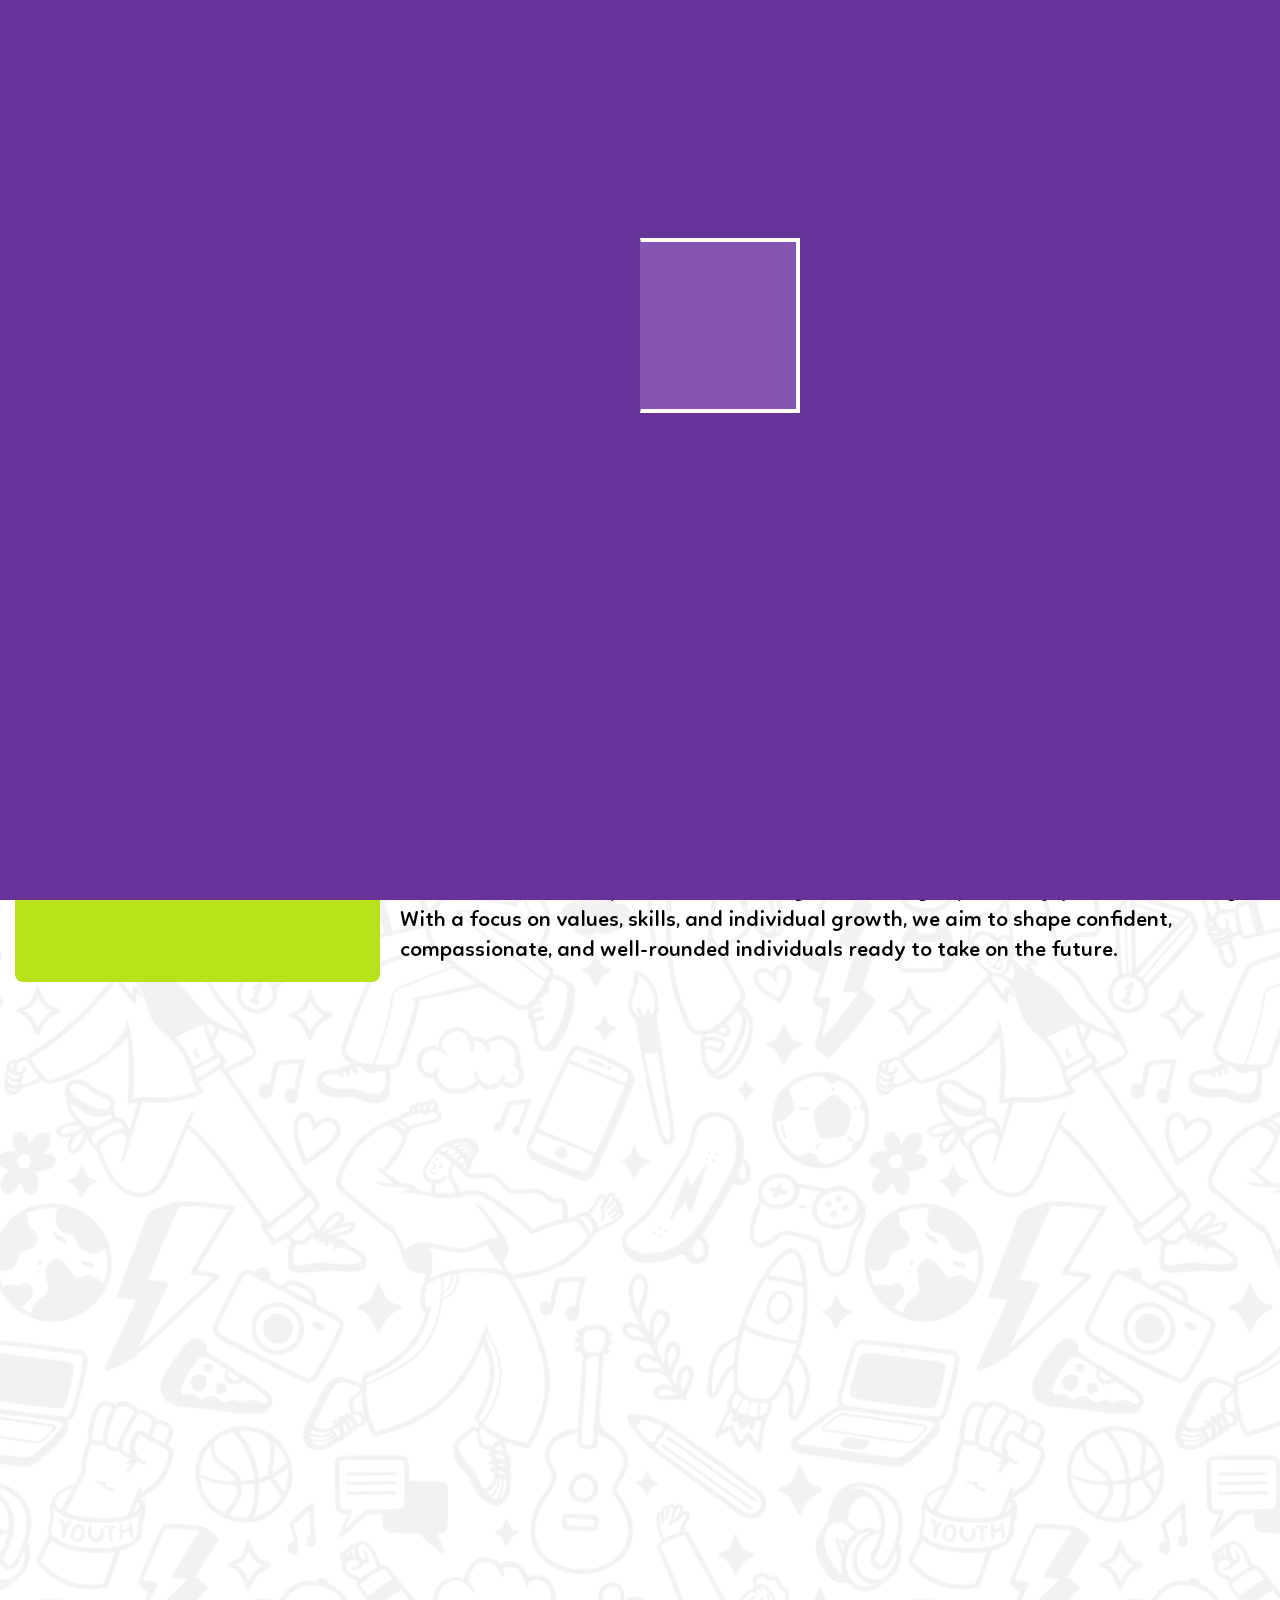
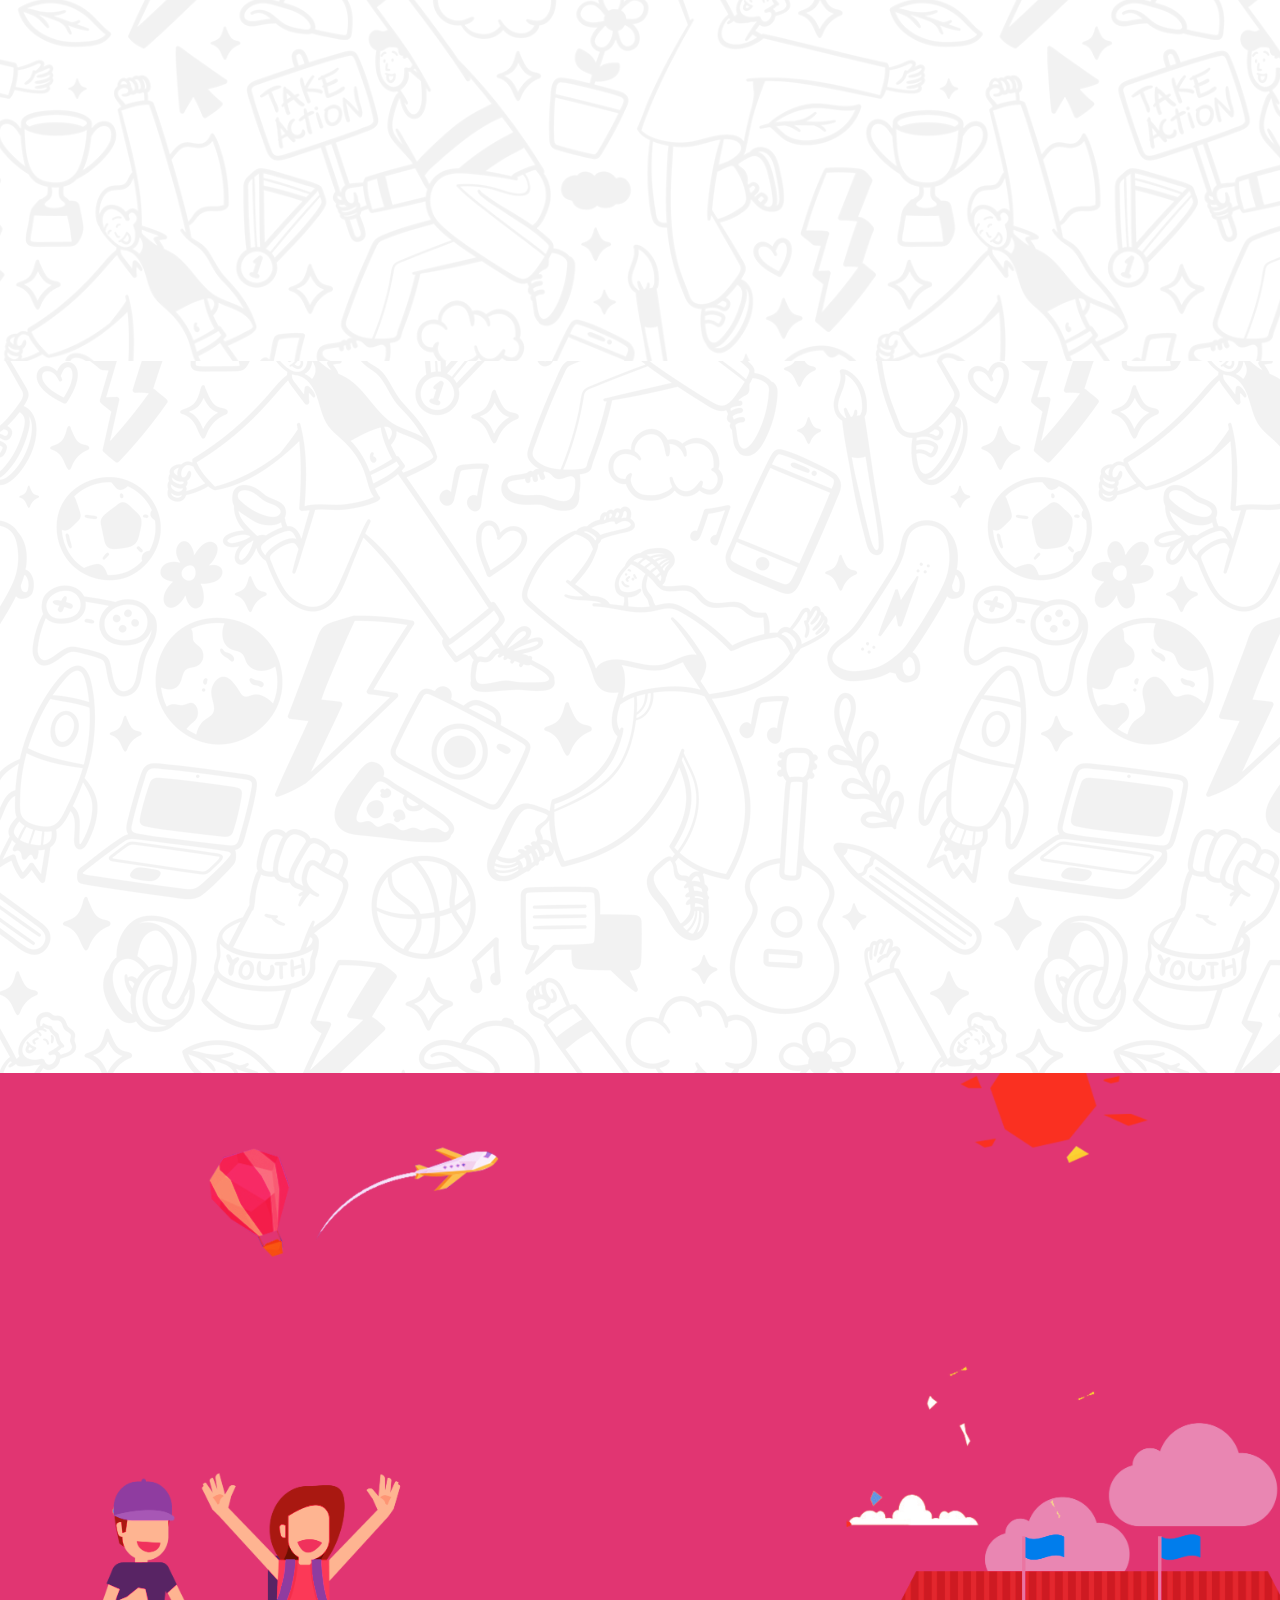
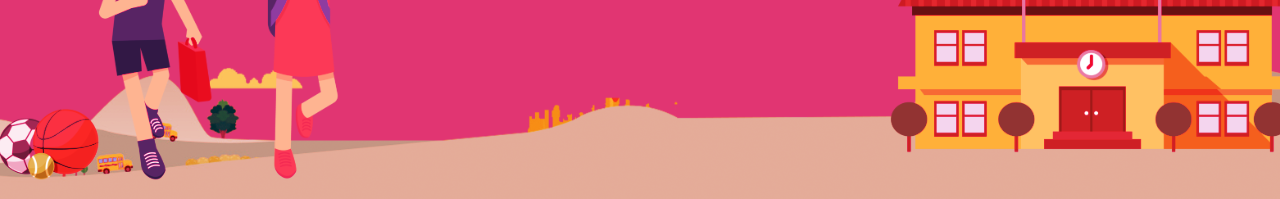
==== commit 7e7a9bec: "Fixes" ====
--- a/about.html
+++ b/about.html
@@ -94,7 +94,7 @@
 
 	<!-- fixed Social icon End -->
 
-	<div class="bg_css p_100 bg_pattern about_pg" style="background-image: url(../PP/assets/img/about_bg.png);">
+	<div class="bg_css p_100 bg_pattern about_pg" style="background-image: url(assets/img/about_bg.png);">
 		<div class="container">
 			<div class="text_center"><h2 class="text_center animated green d_i_block mb_head mb_center" data-aos="fade-up" data-aos-duration="1500">Nurturing Minds, Building Futures</h2></div>
 
@@ -201,7 +201,7 @@
 
 	<!-- 3 block Start -->
 
-	<div class="three_box text_center p_50" style="background-image: url(../PP/assets/img/about_bg.png); " >
+	<div class="three_box text_center p_50" style="background-image: url(assets/img/about_bg.png); " >
 		<div class="container">
 			<div class="d_flex space_bt 3_box">
 				<div class="w_33 block pos_rel"  data-aos="zoom-in" data-aos-duration="1600">
@@ -235,7 +235,7 @@
 
 	<!-- footer Start -->
 
-	<div class="footer p_100" style="background-color:#e13572; color: #fff; background-blend-mode: hard-light; background-image: url(../PP/assets/img/child_school.png);">
+	<div class="footer p_100" style="background-color:#e13572; color: #fff; background-blend-mode: hard-light; background-image: url(assets/img/child_school.png);">
 		<div class="container p_bottom_100">
 			<div class="d_flex space_bt mb_direc mb_center">
 				<div class="w_50 d_flex space_bt l_footer mb_direc mb_center" data-aos="zoom-in" data-aos-duration="1500">
